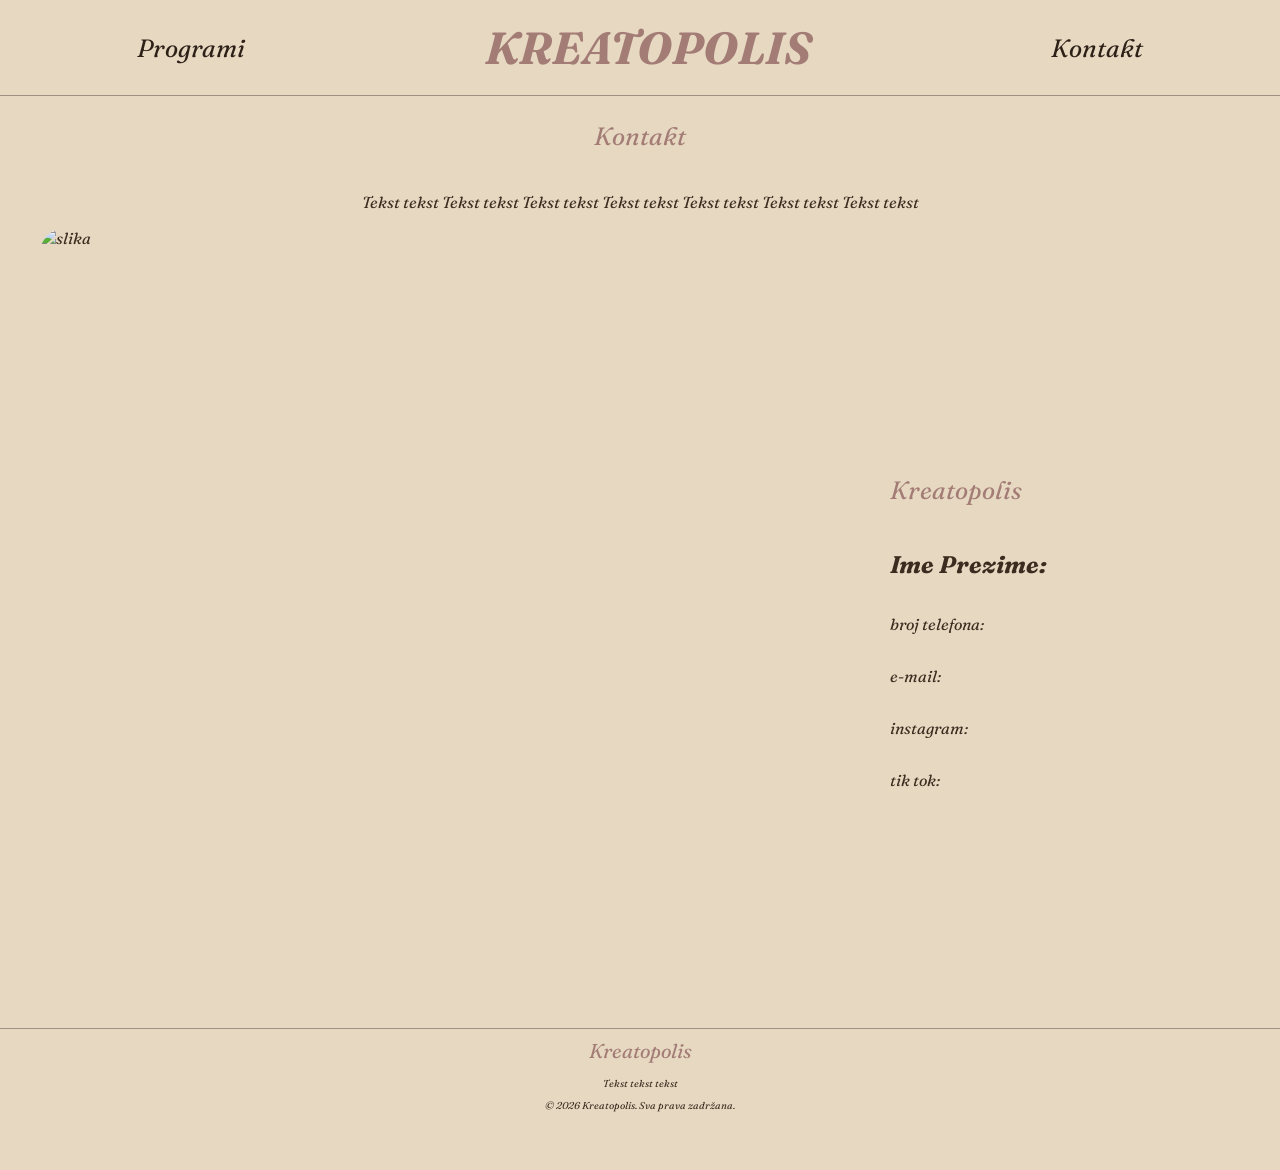
==== kontakt.html @ 30678221 "Initial commit Ubacivanje svih fajlova" ====
<!DOCTYPE html>
<html lang="en">
<head>
    <meta charset="UTF-8">
    <meta name="viewport" content="width=device-width, initial-scale=1.0">
    <title>Kreatopolis - Početna</title>
    <link rel="stylesheet" href="CSS/style.css">
    <meta name="autor" content="Minjix Design">
    <meta name="description" content="Kreatopolis">
    <meta name="keywords" content="Kreatopolis">
    <link rel="icon" href="Images/LogoMini.png">
    <link rel="shortcut icon" href="Images/LogoMini.png">
</head>

<body>
<nav>
    <a href="programi.html" class="AnimatedLinks">Programi</a>
    <a href="index.html" class="activelinkindex"><h1>KREATOPOLIS</h1></a>
    <a href="kontakt.html">Kontakt</a>

    <button class="burger" id="burgerBtn" aria-label="Otvori meni">&#9776;</button>
</nav>

<div class="nav-links-mobile" id="navLinks">
    <a href="index.html">Početna</a>
    <a href="programi.html">Programi</a>
    <a href="kontakt.html">Kontakt</a>
</div>

    <section class="TextPart" id="kontakt">
        <div class="Texts">
            <p class="LittleText">Kontakt</p>
            <p class="DarkerText">Tekst tekst Tekst tekst Tekst tekst Tekst tekst Tekst tekst Tekst tekst Tekst tekst</p>
        </div>
    </section>

    <section class="banner" id="BannerKontakt">
        <div class="introduction">
            <img src="https://scontent.cdninstagram.com/v/t51.2885-19/270010475_309009044300723_1351929338031471883_n.jpg?_nc_cat=109&ccb=7-5&_nc_sid=bf7eb4&efg=eyJ2ZW5jb2RlX3RhZyI6InByb2ZpbGVfcGljLnd3dy4xMDgwLkMzIn0%3D&_nc_ohc=Pw3q-Zh0geMQ7kNvwGI4IzJ&_nc_oc=Adrjy5LyCi3GlLsm-UfSd76WL4h4t1p7s9D7HkhneW0vbU8ED6rPcZLUT1zZHlXCjw4&_nc_zt=24&_nc_ht=scontent.cdninstagram.com&_nc_ss=7b6a8&oh=00_Af9K7-MbcXzcs0R_ByOjYksL2GClr_Ij2VRK82JV-QHoag&oe=6A41EEF4" alt="slika">
            <div class="introduction_Text">
                <p class="LittleText">Kreatopolis</p>
                <h1>Ime Prezime: </h1>
                <p>broj telefona:</p>
                <p>e-mail:</p>
                <p>instagram:</p>
                <p>tik tok:</p>
            </div>
        </div>
    </section>


    <script src="JS/script.js"></script>
</body>

<footer>
    <p class="FooterText">Kreatopolis</p>
    <p class="FooterTextDark">Tekst tekst tekst </p>
    <p class="FooterTextDark">© 2026 Kreatopolis. Sva prava zadržana.</p>
    <p class="FooterTextDark">Uređivač sajt: @minjix.design</p>
</footer>

</html>
---- CSS/style.css ----
@import url('https://fonts.googleapis.com/css2?family=Fraunces:ital,opsz,wght@0,9..144,400;0,9..144,600;0,9..144,700;1,9..144,500&family=Outfit:wght@300;400;500;600&display=swap');

:root{
    --backgroundcolor: #E6D8C1;
    --DarkestColor: #2d2017;
    --ContrastColor: #3D2B1F;
    --SoftColor_1: #8e9680;
    --SoftColor_2: #A37C76;
    --SoftColor_3: #D9B382;
    --SoftColor_4: #9e9182;
    --MiniText:10px;
    --MildText:20px;
    --MidiText:25px;
    --BigText:45px;
    --XLText:75px;
    --XXLText:100px;
}
body{
    margin:0;
    background-color: var(--backgroundcolor);
    font-family: "Fraunces", serif;
    font-style: italic;
    color: var(--ContrastColor);
    overflow-wrap: break-word; 
    white-space: normal;
}

nav{
    display: flex;
    align-items: center;
    justify-content: center;
    padding: 10px 20px;
    height: 75px;
    gap: 200px;
    border-bottom: 1px solid var(--SoftColor_4);
}
nav .icon {
  display: none;
}
nav h1
{
    color: var(--SoftColor_2);
    font-size: var(--BigText);
}

nav a{
    position: relative;
    padding: 20px;
    text-decoration: none;
    color: var(--DarkestColor);
    font-size: var(--MidiText);
}

nav a:hover {
  color: var(--SoftColor_2);
}

nav a:not(.activelinkindex):before {
  content: "";
  position: absolute;
  display: block;
  width: 100%;
  height: 2px;
  bottom: 8px;
  left: 0;
  background-color: var(--SoftColor_2);
  transform: scaleX(0);
  transform-origin: top left;
  transition: transform 0.3s ease;
}

nav a:hover::before {
  transform: scaleX(1);
}



.TextPart {
    min-height: 50vh;
    display: flex;
    flex-direction: column;
    justify-content: center;
    align-items: center;
    margin-top: 100px;
}

#kontakt{
    min-height: 10vh;
     margin-top: 0px;
}
.TextPart2 {
    min-height: 50vh;
    display: flex;
    flex-direction: column;
    justify-content: center;
    align-items: center;
    margin-top: 20px;
    margin-bottom: 70px;
}



.banner{
    min-height: 100vh;
    display: flex;
    justify-content: center;
    align-items: center;
    border-top: 1px dashed var(--SoftColor_4);
    border-bottom: 1px dashed var(--SoftColor_4);
}
#BannerKontakt
{
    min-height: 80vh;
    border-top: none;
    border-bottom: none;
}

.ProgramiSekcije{
    min-height: 50vh;
    display: flex;
    justify-content: center;
    align-items: center;
    flex-direction: column;
    margin-bottom: 100px;
    gap: 120px;
}

.introduction{
    display: flex;
    flex-direction: row;
    gap: 50px;
}

.introduction img{
    width: 800px;
    height: 800px;
    border-radius: 25px;
}

.LittleText{
    color: var(--SoftColor_2);
    font-size: var(--MidiText);
}

.introduction_Text{
    width: 350px;
    display: flex;
    flex-direction: column;
    align-items: left;
    justify-content: center;
    overflow-wrap: break-word; 
    white-space: normal;
}

.StatHolder{
    display: flex;
    flex-direction: row;
    gap: 30px;
}

.Stat{
    display: flex;
    flex-direction: column;  
}
.Stat h1{
    margin-bottom: -10px;
    color: var(--SoftColor_2);
}
.Stat p{
    font-style: normal;
}



.Texts{
    display: flex;
    flex-direction: column;
    justify-content: center;
    width: min(1000px, 90%);
    text-align: center;
    
}

.Texts h1{
    font-size: var(--XXLText);
    overflow-wrap: break-word; 
    white-space: normal;
}

#DefaultButtonStyle{
    margin-top: 50px;
    background-color: var(--ContrastColor);
    border-radius: 25px;
    width: 200px;
    height: 50px;
    justify-self: center;
}

#DefaultButtonStyle a{
    text-decoration: none;
    color: var(--backgroundcolor);
}

#DefaultButtonStyle:hover{
    background-color: var(--SoftColor_2);
}


@media (max-width: 1100px){
    .introduction img{
        align-self: center;
        width: 350px;
        height: 350px;
        border-radius: 25px;
    }
    .Texts h1{
        font-size: var(--BigText);
    }
    .introduction{
        flex-direction: column;
    }
    .TextPart{
        margin-bottom: 50px;
    }
    .StatHolder{
        justify-content: center;
        text-align: center;
    }
}

footer{
    display: flex;
    flex-direction: column;
    justify-content: center;
    align-items: center;
    line-height: .2;
    margin-bottom: 20px;
    border-top: 1px solid var(--SoftColor_4);
}

.FooterText{
    color: var(--SoftColor_2);
    font-size: var(--MildText);
}
.FooterTextDark{
    color: var(--ContrastColor);
    font-size: var(--MiniText);
}


@media (max-width: 768px) {
    nav {
        justify-content: space-between; 
        gap: 0;
        position: relative;
    }

    nav a.activelinkindex {
        order: 1;
        padding: 0;        
        display: flex;     
        align-items: center;
    }

    nav h1 {
        font-size: 35px; 
        margin: 0;
    }
}



/*Burger padajuci meni za telefone*/


.burger {
    display: none;
    background: none;
    border: none;
    font-size: 30px;
    cursor: pointer;
    color: var(--DarkestColor);
    margin: 0;
    padding: 0;
    width: auto;
    height: auto;
    border-radius: 0;
}

.nav-links-mobile {
    display: none;
    flex-direction: column;
    position: absolute;
    top: 96px;
    left: 0;
    width: 100%;
    background-color: var(--backgroundcolor);
    border-bottom: 1px solid var(--SoftColor_4);
    z-index: 100;
    padding: 10px 0;
}

.nav-links-mobile.open {
    display: flex;
}

.nav-links-mobile a {
    padding: 15px 25px;
    font-size: var(--MildText);
    text-decoration: none;
    color: var(--DarkestColor);
}

@media (max-width: 768px) {
    nav a:not(.activelinkindex) {
        display: none;
    }

    .burger {
        display: block;
        order: 1;
    }
    nav .activelinkindex {
        order: 0;
    }
}

.Sekcija{
    display: flex;
    flex-direction: column;
}

.Program {
    width: 400px;
    max-width: 400px;
    height: 400px;
    display: flex;
    flex-direction: column;
    background-color: var(--DarkestColor);
    border-radius: 25px;
    transition: border-radius 0.3s ease;
    background:
    linear-gradient(
        rgba(49, 32, 4, 0.649),
        #49230a84
    );
}




.Program div{
    padding: 15px;
}

.Program.open {
    border-radius: 25px 25px 0px 0px;
}

.Podsekcija{
    width: 400px;
    max-width: 400px;
    background-color: var(--SoftColor_3);
    border-radius: 0px 0px 25px 25px;
    display: none;
    overflow: hidden;
    justify-content: left;
    align-items: left;
    flex-direction: column;
    gap: 30px;
        display: flex;
    opacity: 0;
    max-height: 0;
    transition: opacity 0.4s ease, max-height 0.4s ease;

}
.Podsekcija.open {
    opacity: 1;
    max-height: 1000px;
}

.Podsekcija details{
    padding: 15px 15px;
}

.izrolaj:active{
    .Program{
        border-radius: 25px 25px 0px 0px;
    }
}

details summary {
    cursor: pointer;
    transition: color 0.3s ease;
}

details[open] summary {
    color: var(--SoftColor_2);
}

details p {
    animation: slideDown 0.3s ease;
}

@keyframes slideDown {
    from { opacity: 0; transform: translateY(-8px); }
    to   { opacity: 1; transform: translateY(0); }
}


.animate {
    opacity: 0;
    transform: translateY(30px);
    transition: opacity 0.6s ease, transform 0.6s ease;
}

.animate.visible {
    opacity: 1;
    transform: translateY(0);
}

.box{
    display: flex;
    flex-direction: row;
    gap: 120px;
}

#program{
    align-items: left;
    justify-self: left;
    text-align: left;
    font-size: var(--MidiText);
    color: var(--SoftColor_3);
    text-shadow: -2px -2px rgb(39, 19, 5);
}

#ViseInformacija{
    margin-top: 220px;
    display: flex;
    background: none;
    border:none;
    width: 400px;
    height: 100px;
    justify-self: bottom;
    align-self: left;
    color: var(--SoftColor_3);
    font-size: var(--MidiText);
    text-shadow: -2px -2px rgb(39, 19, 5);
}

.ProgramIntroduction
{
    display: flex;
    flex-direction: column;
    align-items: center;

    border-top: 1px dashed var(--SoftColor_4);
    border-bottom: 1px dashed var(--SoftColor_4);
}

@media (max-width: 768px) {
    .box{
        flex-direction: column;
        align-items: center;
    }
    .Sekcija {
        width: 100%;
        box-sizing: border-box;
    }
    .Program {
        width: 90vw;
        height: 350px;
    }

    .Podsekcija {
        width: 90vw;
        max-width: 90vw;
    }
    #DescriptionText{
        text-align: center;
    }
    .ProgramIntroduction{
        width: 90vw;
    }
    #ViseInformacija {
        width: 100%;
        margin-top: 180px;
    }
}
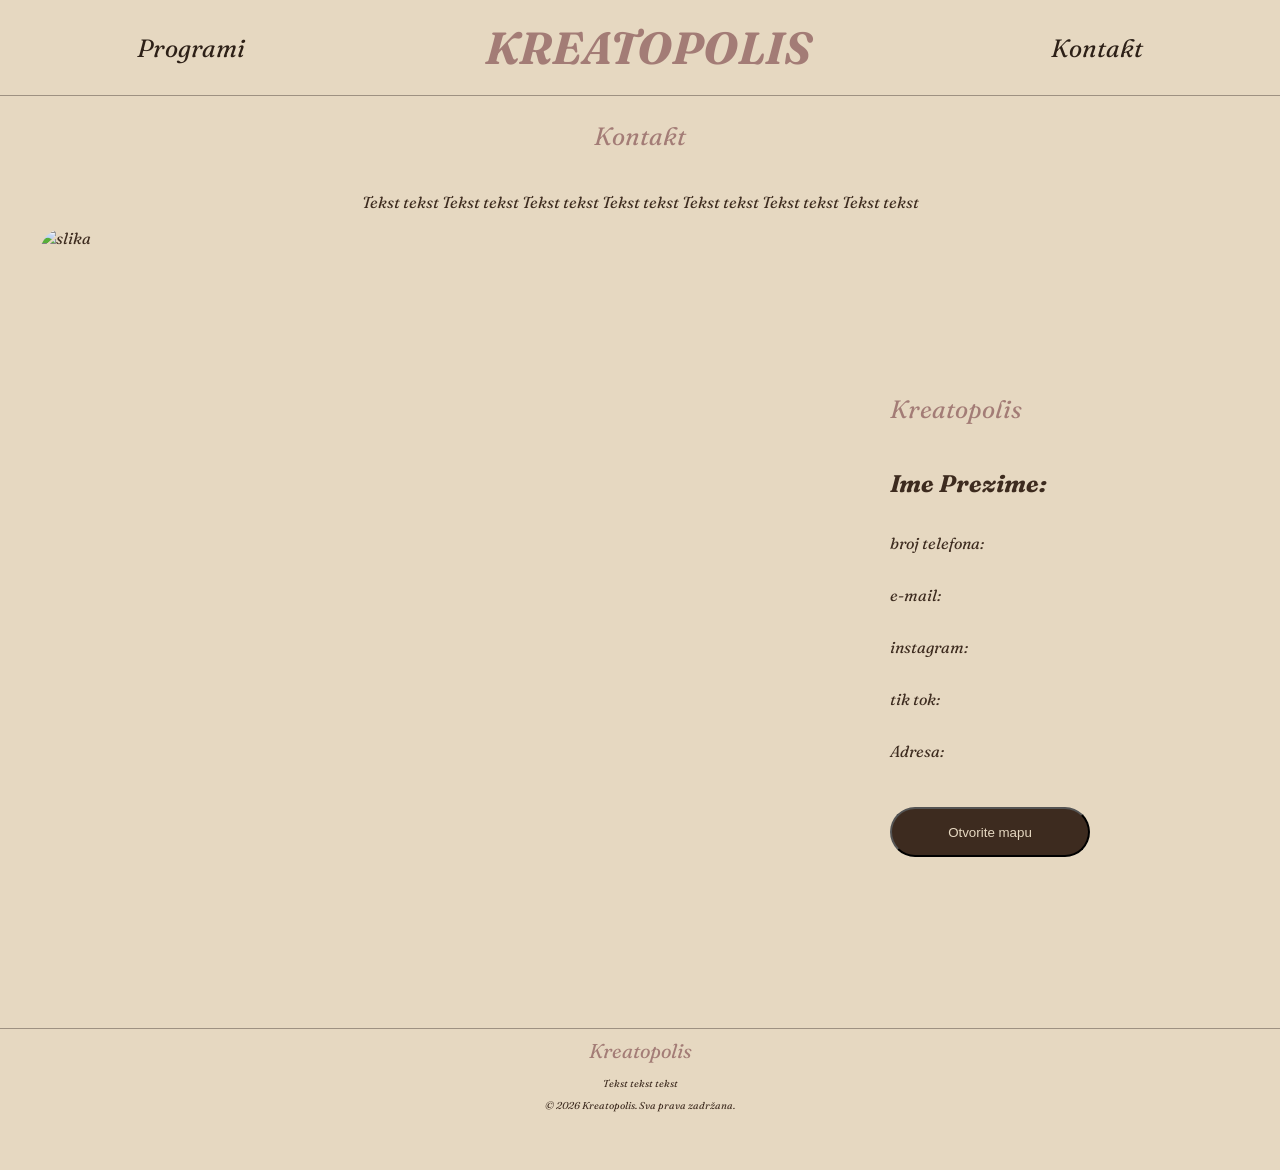
==== commit b73dc3cf: "Update kontakt.html with address and map button Added address and map button to contact section." ====
--- a/kontakt.html
+++ b/kontakt.html
@@ -44,6 +44,8 @@
                 <p>e-mail:</p>
                 <p>instagram:</p>
                 <p>tik tok:</p>
+                <p>Adresa: </p>
+                <button id="MapButton"><a href="https://maps.app.goo.gl/iFBnrJBkUir6PzRH7">Otvorite mapu</a></button>
             </div>
         </div>
     </section>
@@ -59,4 +61,4 @@
     <p class="FooterTextDark">Uređivač sajt: @minjix.design</p>
 </footer>
 
-</html>+</html>
--- a/CSS/style.css
+++ b/CSS/style.css
@@ -488,3 +488,22 @@
     }
 }
 
+#MapButton{
+    margin-top: 30px;
+    background-color: var(--ContrastColor);
+    border-radius: 25px;
+    width: 200px;
+    height: 50px;
+    justify-self: center;
+    margin-bottom: 30px;
+    
+}
+
+#MapButton a{
+    text-decoration: none;
+    color: var(--backgroundcolor);
+}
+
+#MapButton:hover{
+    background-color: var(--SoftColor_2);
+}
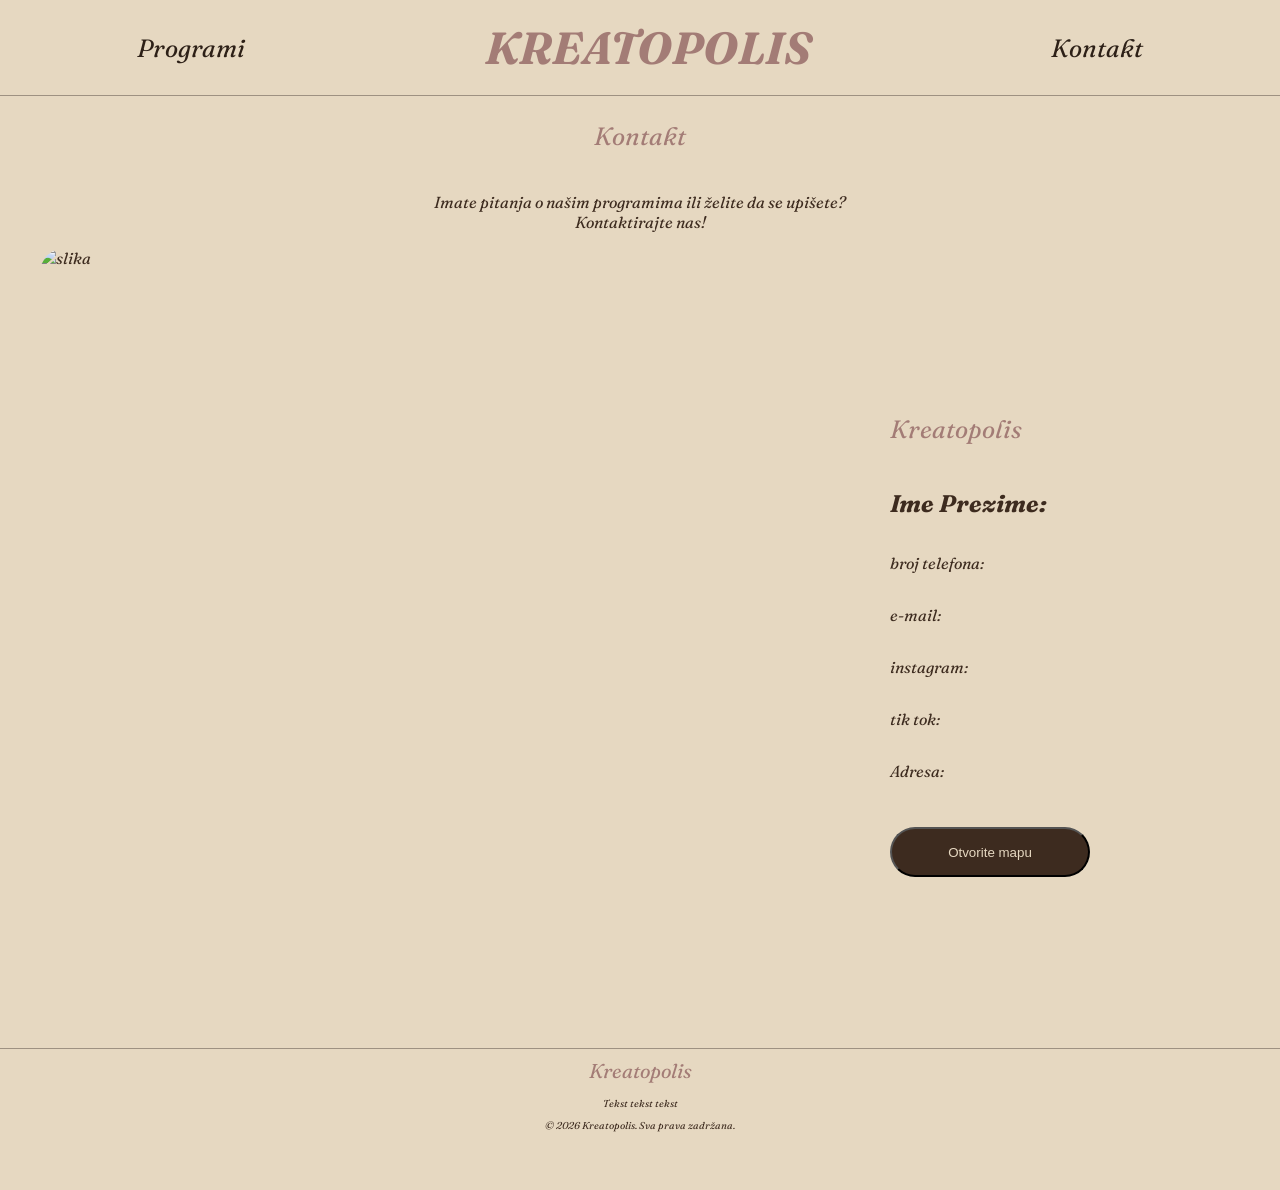
==== commit 321fdac2: "Modify contact text in kontakt.html Updated contact section text for clarity." ====
--- a/kontakt.html
+++ b/kontakt.html
@@ -3,7 +3,7 @@
 <head>
     <meta charset="UTF-8">
     <meta name="viewport" content="width=device-width, initial-scale=1.0">
-    <title>Kreatopolis - Početna</title>
+    <title>Kreatopolis - Kontakt</title>
     <link rel="stylesheet" href="CSS/style.css">
     <meta name="autor" content="Minjix Design">
     <meta name="description" content="Kreatopolis">
@@ -30,7 +30,7 @@
     <section class="TextPart" id="kontakt">
         <div class="Texts">
             <p class="LittleText">Kontakt</p>
-            <p class="DarkerText">Tekst tekst Tekst tekst Tekst tekst Tekst tekst Tekst tekst Tekst tekst Tekst tekst</p>
+            <p class="DarkerText">Imate pitanja o našim programima ili želite da se upišete?<br> Kontaktirajte nas!</p>
         </div>
     </section>
 
